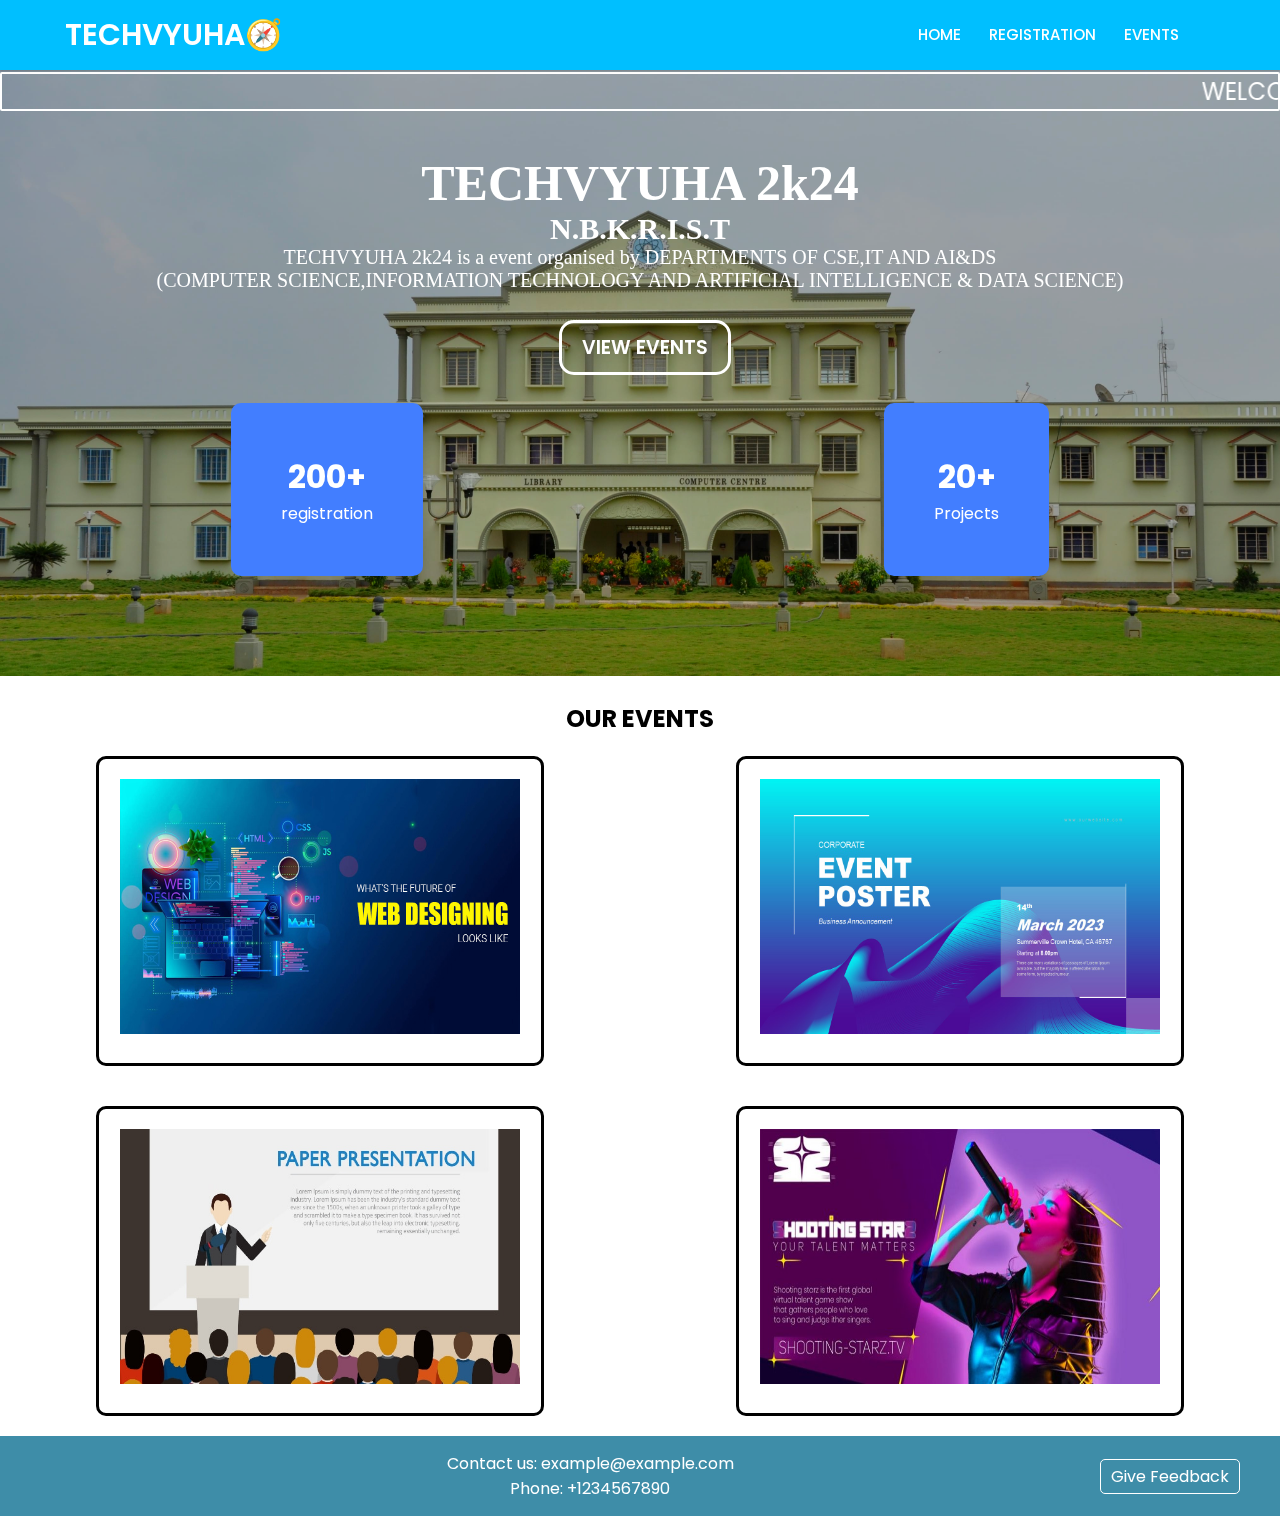
==== index.html @ 75d690bf "NEW COMMITS" ====
<!DOCTYPE html>
<html lang="en" dir="ltr">
  <head>
    <meta charset="UTF-8">
   <title> TECHVYUHA🧭</title>
    <link rel="stylesheet" href="style.css">
     <meta name="viewport" content="width=device-width, initial-scale=1.0">
   </head>
<body>
  <div class="cursor"></div>
  <nav>
    <div class="navbar">
      <i class='bx bx-menu'></i>
      <div class="logo"><a href="#">TECHVYUHA🧭</a></div>
      <div class="nav-links">
        <div class="sidebar-logo">
            <span class="logo-name">TECHVYUHA🧭</span>
            <i class='bx bx-x' ></i>
          </div>
          <div class="sidebar-logo">
            <span class="logo-name">HOME</span>
            <i class='bx bx-x' ></i>
          </div>
        <ul class="links">
            <li><a href="#"> HOME</a></li>
          <li><a href="REGISTRATION.HTML">REGISTRATION</a></li>
          <li>
            <a href="#">EVENTS</a>
            <i class='bx bxs-chevron-down js-arrow arrow '></i>
            <ul class="js-sub-menu sub-menu">
              <li><a href="events.html">PAPER PRESENTATION</a></li>
              <li><a href="events.html">POSTER PRESENTATION</a></li>
              <li><a href="events.html">WEB CONTEST</a></li>
            </ul>
          </li>
          
        </ul>
      </div>
    </div>
  </nav>
  <br><br><br><br>
  <div class="mar">
    <marquee direction="left"
    style="border:BLACK 2px SOLID; border-color: white; border-radius: 2px; font-size: x-large;"
    Scrollamount=10>
    WELCOME TO TECHVYUHA 2K24&nbsp;&nbsp;&nbsp;&nbsp;&nbsp;&nbsp;&nbsp;&nbsp;&nbsp;&nbsp;&nbsp;&nbsp;&nbsp;&nbsp;&nbsp;&nbsp;&nbsp;&nbsp;&nbsp;&nbsp;&nbsp;&nbsp;&nbsp;&nbsp;&nbsp;&nbsp;&nbsp;&nbsp;&nbsp;&nbsp;&nbsp;&nbsp;&nbsp;&nbsp;&nbsp;&nbsp;&nbsp;&nbsp;&nbsp;&nbsp;&nbsp;&nbsp;&nbsp;&nbsp;&nbsp;&nbsp;&nbsp;&nbsp;&nbsp;&nbsp;&nbsp;&nbsp;&nbsp;&nbsp;&nbsp;&nbsp;&nbsp;&nbsp;&nbsp;&nbsp;&nbsp;&nbsp;&nbsp;&nbsp;&nbsp;&nbsp; <span style="color: rgb(255, 255, 255);">WELCOME TO TECHVYUHA 2K24</span> &nbsp;&nbsp;&nbsp;&nbsp;&nbsp;&nbsp;&nbsp;&nbsp;&nbsp;&nbsp;&nbsp;&nbsp;&nbsp;&nbsp;&nbsp;&nbsp;&nbsp;&nbsp;&nbsp;&nbsp;&nbsp;&nbsp;&nbsp;&nbsp;&nbsp;&nbsp;&nbsp;&nbsp;&nbsp;&nbsp;&nbsp;&nbsp;&nbsp;&nbsp;&nbsp;&nbsp;&nbsp;&nbsp;&nbsp;&nbsp;&nbsp;&nbsp;&nbsp;&nbsp;&nbsp;&nbsp;&nbsp;&nbsp;&nbsp;&nbsp; WELCOME TO TECHVYUHA 2K24&nbsp;&nbsp;&nbsp;&nbsp;&nbsp;&nbsp;&nbsp;&nbsp;&nbsp;&nbsp;&nbsp;&nbsp;&nbsp;&nbsp;&nbsp;&nbsp;&nbsp;&nbsp;&nbsp;&nbsp;&nbsp;&nbsp;&nbsp;&nbsp;&nbsp;&nbsp;&nbsp;&nbsp;&nbsp;&nbsp;&nbsp;&nbsp;&nbsp;&nbsp;&nbsp;&nbsp;&nbsp;&nbsp;&nbsp;&nbsp;&nbsp;&nbsp;&nbsp;&nbsp;&nbsp;&nbsp;&nbsp;&nbsp;&nbsp;&nbsp;&nbsp;&nbsp;&nbsp;&nbsp;&nbsp;&nbsp;&nbsp;&nbsp;&nbsp;&nbsp;&nbsp;&nbsp;&nbsp;&nbsp;&nbsp;&nbsp; <span style="color: rgb(255, 255, 255);">HAPPY NEW YEAR 2024!!</span>
  </marquee>
  </div>
<br><br>

  <h1 align="center" style="font-family:'Times New Roman', Times, serif; font-size: 50px;">TECHVYUHA 2k24</h1>
  <h1 align="center"  style="font-family:'Times New Roman', Times, serif; font-size: 30px;">N.B.K.R.I.S.T</h1>
  <p align="center"  style="font-family:'Times New Roman', Times, serif; font-size: 20px;">TECHVYUHA 2k24 is a event organised by DEPARTMENTS OF CSE,IT AND AI&DS <br> (COMPUTER SCIENCE,INFORMATION TECHNOLOGY AND ARTIFICIAL INTELLIGENCE & DATA SCIENCE)</p>
  <br>
<div class="buttons" align="center">
  <button class="btn btn1" href="#eve"><a href="#eve" id="aaa">VIEW EVENTS</a></button>
</div>
  <br>
  <div class="details" align="center">
      <div class="details1">
          <p><i></i></p>
          <h1>200+</h1>
          <p> registration</p>
      </div>
      <div class="details2">
          <p><i></i></p>
          <h1>20+</h1>
          <p>Projects</p>
      </div>
  </div>

  <section id="eve">
  <div class="products">
    <br>
    <h2 align="center" style="color: black;">OUR EVENTS</h2>
    <div class="rows">
        <div class="car1">
            <img src="webd.jpg" alt="" id="img1"> 
            <h3>WEB</h3>
        </div>
        <div class="car1">
            <img src="post.jpg" alt="" id="img1"> 
            <h3>POSTER</h3>
        </div>
    </div>
    <div class="rows">

        <div class="car1">
            <img src="paperp.jpg" alt="" id="img1"> 
            <h3>POSTER</h3>
        </div>
        <div class="car1">
            <img src="sing.jpg" alt="" id="img1"> 
            <h3>SINGING</h3>
        </div>
    </div>
    </section>
</div>

  <div class="mainpg">
    
    <footer>
      <div class="footer-container">
        <div class="social-media">
          <a href="#"><i class='bx bxl-facebook'></i></a>
          <a href="#"><i class='bx bxl-twitter'></i></a>
          <a href="#"><i class='bx bxl-instagram'></i></a>
          <a href="#"><i class='bx bxl-linkedin'></i></a>
        </div>
        <div class="contact-info">
          <p>Contact us: example@example.com</p>
          <p>Phone: +1234567890</p>
        </div>
        <div class="feedback">
          <a href="#">Give Feedback</a>
        </div>
      </div>
    </footer>
</div>
  <script src="script.js"></script>
</body>
</html>
---- style.css ----
@import url('https://fonts.googleapis.com/css2?family=Poppins:wght@200;300;400;500;600;700&display=swap');
*{
  margin: 0;
  padding: 0;
  box-sizing: border-box;
  font-family: 'Poppins', sans-serif;
}
body{
  min-height: 100vh;
  background-image: url(bgimg.jpeg);
    background-size: cover;
    background-repeat: no-repeat;
    background-attachment: fixed;
    color: white;
    font-family: Arial, sans-serif; /* Specify a fallback font */
    backdrop-filter: blur(10px);
    backdrop-filter: brightness(75%) saturate(150%);
    /* cursor: none; */
}
nav{
  position: fixed;
  top: 0;
  left: 0;
  width: 100%;
  height: 100%;
  height: 70px;
  background: #00bfff;
  box-shadow: 0 1px 2px rgba(0, 0, 0, 0.2);
  z-index: 99;
}
nav .navbar{
  height: 100%;
  max-width: 1250px;
  width: 100%;
  display: flex;
  align-items: center;
  justify-content: space-between;
  margin: auto;
  /* background: red; */
  padding: 0 50px;
}
.navbar .logo a{
  font-size: 30px;
  color: #fff;
  text-decoration: none;
  font-weight: 600;
}
nav .navbar .nav-links{
  line-height: 70px;
  height: 100%;
}
nav .navbar .links{
  display: flex;
}
nav .navbar .links li{
  position: relative;
  display: flex;
  align-items: center;
  justify-content: space-between;
  list-style: none;
  padding: 0 14px;
}
nav .navbar .links li a{
  height: 100%;
  text-decoration: none;
  white-space: nowrap;
  color: #fff;
  font-size: 15px;
  font-weight: 500;
}
.links li:hover .htmlcss-arrow,
.links li:hover .js-arrow{
  transform: rotate(180deg);
  }

nav .navbar .links li .arrow{
  /* background: red; */
  height: 100%;
  width: 22px;
  line-height: 70px;
  text-align: center;
  display: inline-block;
  color: #fff;
  transition: all 0.3s ease;
}
nav .navbar .links li .sub-menu{
  position: absolute;
  top: 70px;
  left: 0;
  line-height: 40px;
  background: #3E8DA8;
  box-shadow: 0 1px 2px rgba(0, 0, 0, 0.2);
  border-radius: 0 0 4px 4px;
  display: none;
  z-index: 2;
}
nav .navbar .links li:hover .htmlCss-sub-menu,
nav .navbar .links li:hover .js-sub-menu{
  display: block;
}
.navbar .links li .sub-menu li{
  padding: 0 22px;
  border-bottom: 1px solid rgba(255,255,255,0.1);
}
.navbar .links li .sub-menu a{
  color: #fff;
  font-size: 15px;
  font-weight: 500;
}
.navbar .links li .sub-menu .more-arrow{
  line-height: 40px;
}
.navbar .links li .htmlCss-more-sub-menu{
  /* line-height: 40px; */
}
.navbar .links li .sub-menu .more-sub-menu{
  position: absolute;
  top: 0;
  left: 100%;
  border-radius: 0 4px 4px 4px;
  z-index: 1;
  display: none;
}
.links li .sub-menu .more:hover .more-sub-menu{
  display: block;
}
.navbar .search-box{
  position: relative;
   height: 40px;
  width: 40px;
}
.navbar .search-box i{
  position: absolute;
  height: 100%;
  width: 100%;
  line-height: 40px;
  text-align: center;
  font-size: 22px;
  color: #fff;
  font-weight: 600;
  cursor: pointer;
  transition: all 0.3s ease;
}
.navbar .search-box .input-box{
  position: absolute;
  right: calc(100% - 40px);
  top: 80px;
  height: 60px;
  width: 300px;
  background: #3E8DA8;
  border-radius: 6px;
  opacity: 0;
  pointer-events: none;
  transition: all 0.4s ease;
}
.navbar.showInput .search-box .input-box{
  top: 65px;
  opacity: 1;
  pointer-events: auto;
  background: #3E8DA8;
}
.search-box .input-box::before{
  content: '';
  position: absolute;
  height: 20px;
  width: 20px;
  background: #3E8DA8;
  right: 10px;
  top: -6px;
  transform: rotate(45deg);
}
.search-box .input-box input{
  position: absolute;
  top: 50%;
  left: 50%;
  border-radius: 4px;
  transform: translate(-50%, -50%);
  height: 35px;
  width: 280px;
  outline: none;
  padding: 0 15px;
  font-size: 16px;
  border: none;
}
.navbar .nav-links .sidebar-logo{
  display: none;
}
.navbar .bx-menu{
  display: none;
}
@media (max-width:920px) {
  nav .navbar{
    max-width: 100%;
    padding: 0 25px;
  }

  nav .navbar .logo a{
    font-size: 27px;
  }
  nav .navbar .links li{
    padding: 0 10px;
    white-space: nowrap;
  }
  nav .navbar .links li a{
    font-size: 15px;
  }
}
@media (max-width:800px){
  nav{
    /* position: relative; */
  }
  .navbar .bx-menu{
    display: block;
  }
  nav .navbar .nav-links{
    position: fixed;
    top: 0;
    left: -100%;
    display: block;
    max-width: 270px;
    width: 100%;
    background:  #3E8DA8;
    line-height: 40px;
    padding: 20px;
    box-shadow: 0 5px 10px rgba(0, 0, 0, 0.2);
    transition: all 0.5s ease;
    z-index: 1000;
  }
  .navbar .nav-links .sidebar-logo{
    display: flex;
    align-items: center;
    justify-content: space-between;
  }
  .sidebar-logo .logo-name{
    font-size: 25px;
    color: #fff;
  }
    .sidebar-logo  i,
    .navbar .bx-menu{
      font-size: 25px;
      color: #fff;
    }
  nav .navbar .links{
    display: block;
    margin-top: 20px;
  }
  nav .navbar .links li .arrow{
    line-height: 40px;
  }
nav .navbar .links li{
    display: block;
  }
nav .navbar .links li .sub-menu{
  position: relative;
  top: 0;
  box-shadow: none;
  display: none;
}
nav .navbar .links li .sub-menu li{
  border-bottom: none;

}
.navbar .links li .sub-menu .more-sub-menu{
  display: none;
  position: relative;
  left: 0;
}
.navbar .links li .sub-menu .more-sub-menu li{
  display: flex;
  align-items: center;
  justify-content: space-between;
}
.links li:hover .htmlcss-arrow,
.links li:hover .js-arrow{
  transform: rotate(0deg);
  }
  .navbar .links li .sub-menu .more-sub-menu{
    display: none;
  }
  .navbar .links li .sub-menu .more span{
    /* background: red; */
    display: flex;
    align-items: center;
    /* justify-content: space-between; */
  }

  .links li .sub-menu .more:hover .more-sub-menu{
    display: none;
  }
  nav .navbar .links li:hover .htmlCss-sub-menu,
  nav .navbar .links li:hover .js-sub-menu{
    display: none;
  }
.navbar .nav-links.show1 .links .htmlCss-sub-menu,
  .navbar .nav-links.show3 .links .js-sub-menu,
  .navbar .nav-links.show2 .links .more .more-sub-menu{
      display: block;
    }
    .navbar .nav-links.show1 .links .htmlcss-arrow,
    .navbar .nav-links.show3 .links .js-arrow{
        transform: rotate(180deg);
}
    .navbar .nav-links.show2 .links .more-arrow{
      transform: rotate(90deg);
    }
}
@media (max-width:370px){
  nav .navbar .nav-links{
  max-width: 100%;
} 
}
.mainpg{
    /* padding-top: 100px; */
}
.details{
    display: flex;
    flex-direction: row;
    justify-content: space-around;
}
.details1,.details2{
    padding: 50px;
    background-color: rgb(66, 126, 255);
    border-radius: 10px;
    width: fit-content;
    transition: 1s ease;
}
.details1:hover,.details2:hover{
    transform: scale(1.3);
}

/* Footer styles */
footer {
    background-color: #3E8DA8;
    color: #fff;
    padding: 10px 0;
    padding-top: 15px;
    padding-bottom: 15px;
    /* margin-top: 50px; */
  }
  
  .footer-container {
    max-width: 1200px;
    margin: 0 auto;
    display: flex;
    justify-content: space-between;
    align-items: center;
  }
  
  .social-media a {
    color: #fff;
    margin-right: 10px;
    font-size: 24px;
  }
  
  .contact-info {
    text-align: center;
  }
  
  .feedback a {
    color: #fff;
    text-decoration: none;
    border: 1px solid #fff;
    padding: 5px 10px;
    border-radius: 5px;
    transition: all 0.3s ease;
  }
  
  .feedback a:hover {
    background-color: #fff;
    color: #3E8DA8;
  }
  

.products{
    margin-top: 100px;
    background-color: white;
    position: relative;
    /* z-index: 999; */
    overflow: auto;
}
#img1{
    padding-top: 20px;
    width: 400px;
    height: 275px;
}
.car1{
    display: flex;
    justify-content: space-around;
    flex-direction: column;
    align-items: center;
    background-color: rgb(255, 255, 255);
    width: 28em;
    border-radius: 10px;
    border-color: black;
    border-style: solid;
    margin: 20px;
    transition: 1s ease;

}
.car1:hover{
    transform: scale(1.1);

}
.mainlayer{
    z-index: 999;
    position: relative;
    motion: auto;
}
.rows{
    display: flex;
    flex-direction: row;
    justify-content: space-around;
}
.btns{
    display: flex;
    flex-direction: row;
    justify-content: space-around;
    max-width: 100%;
    /* padding-bottom: 300px; */
    align-items: center;
}
#prdbtn{
    color: rgb(255, 255, 255);
    background-color: rgba(255, 0, 0, 0);
    padding: 15px 40px 15px 40px;
    border-color: rgb(255, 255, 255);
    max-width: 100%;
    transition: 1s ease;
}
#prdbtn:hover{
    transform: scale(1.2);
    border-radius: 30px;
    background-color: white;
    color: darkblue;
    font-weight: 700;
}
  .buttons{
    padding-left: 10px;
    margin: 10px;
  }
.btn{
    border: 1px solid #ffffff;
    background:none;
    font-size: larger;
    font-weight: 600;
    padding: 10px 20px;
    font-family: 'Times New Roman', Times, serif;
    cursor: pointer;
    margin-left: 00px;
    transition: 0.8s;
    border-radius: 15px;
    border-color: #ffffff;
    position: relative;
    border-width: 3px;
    overflow:hidden;
   }
  .btn1,.btn2,.btn3,.btn4{
    color:#0008ff;
  }
  .btn1:hover,.btn2:hover,.btn3:hover,.btn4:hover{
    color: #ffffff ;
  }
  .btn::before{
    content: "";
    left: 0;
    position: absolute;
    width: 100%;
    height: 0%;
    background: #2600ff;
    transition: 0.8s;
    z-index: -5;
  }
  .btn1::before,.btn3::before{
    top: 0;
    border-radius: 0 0 50% 50%;
  }
  .btn2::before,.btn4::before{
   
    bottom: 0;
    border-radius: 50% 50% 0 0 ;
  }
  .btn1:hover::before,.btn2:hover::before,.btn3:hover::before,.btn4:hover::before{
    height: 180%;
    border-color: white;
  }
  #aaa{
    text-decoration: none;
    color: white;
  }
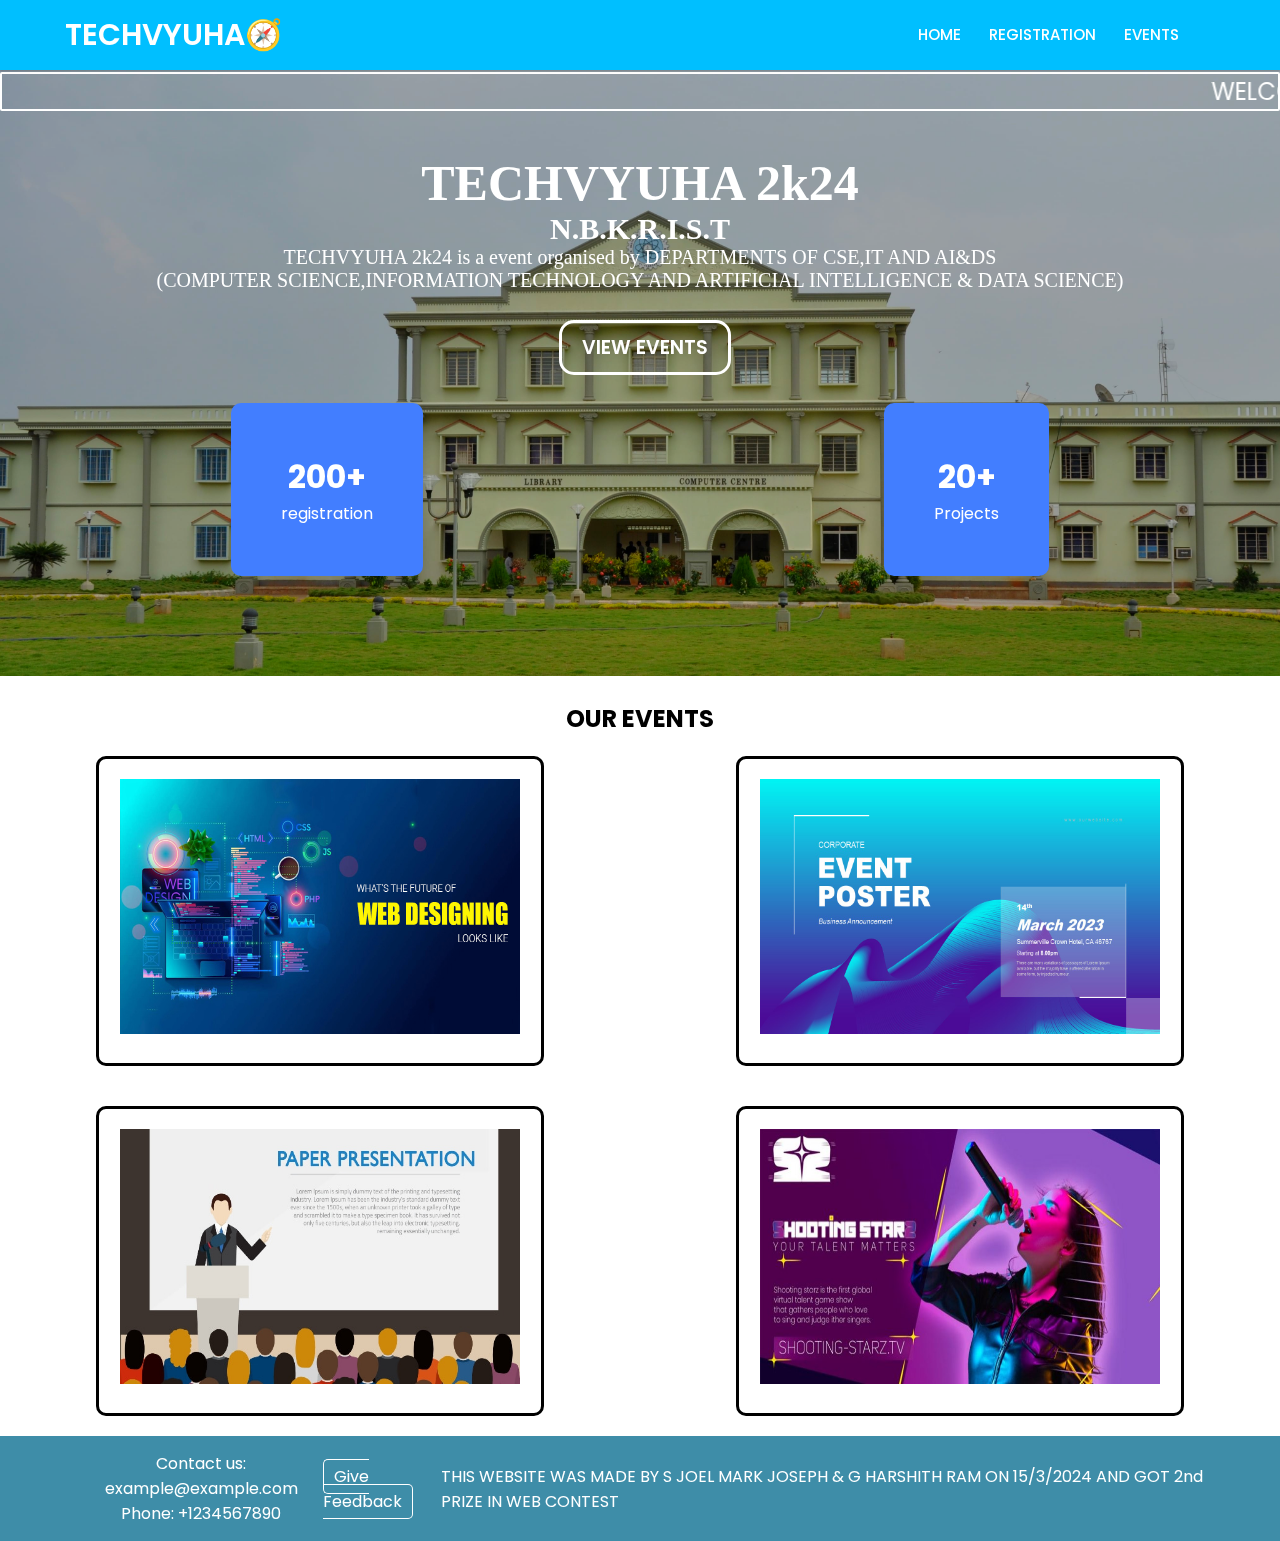
==== commit 8f9f42cc: "Update index.html" ====
--- a/index.html
+++ b/index.html
@@ -114,9 +114,12 @@
         <div class="feedback">
           <a href="#">Give Feedback</a>
         </div>
+        <div>
+          THIS WEBSITE WAS MADE BY S JOEL MARK JOSEPH & G HARSHITH RAM ON 15/3/2024 AND GOT 2nd PRIZE IN WEB CONTEST
+        </div>
       </div>
     </footer>
 </div>
   <script src="script.js"></script>
 </body>
-</html>+</html>
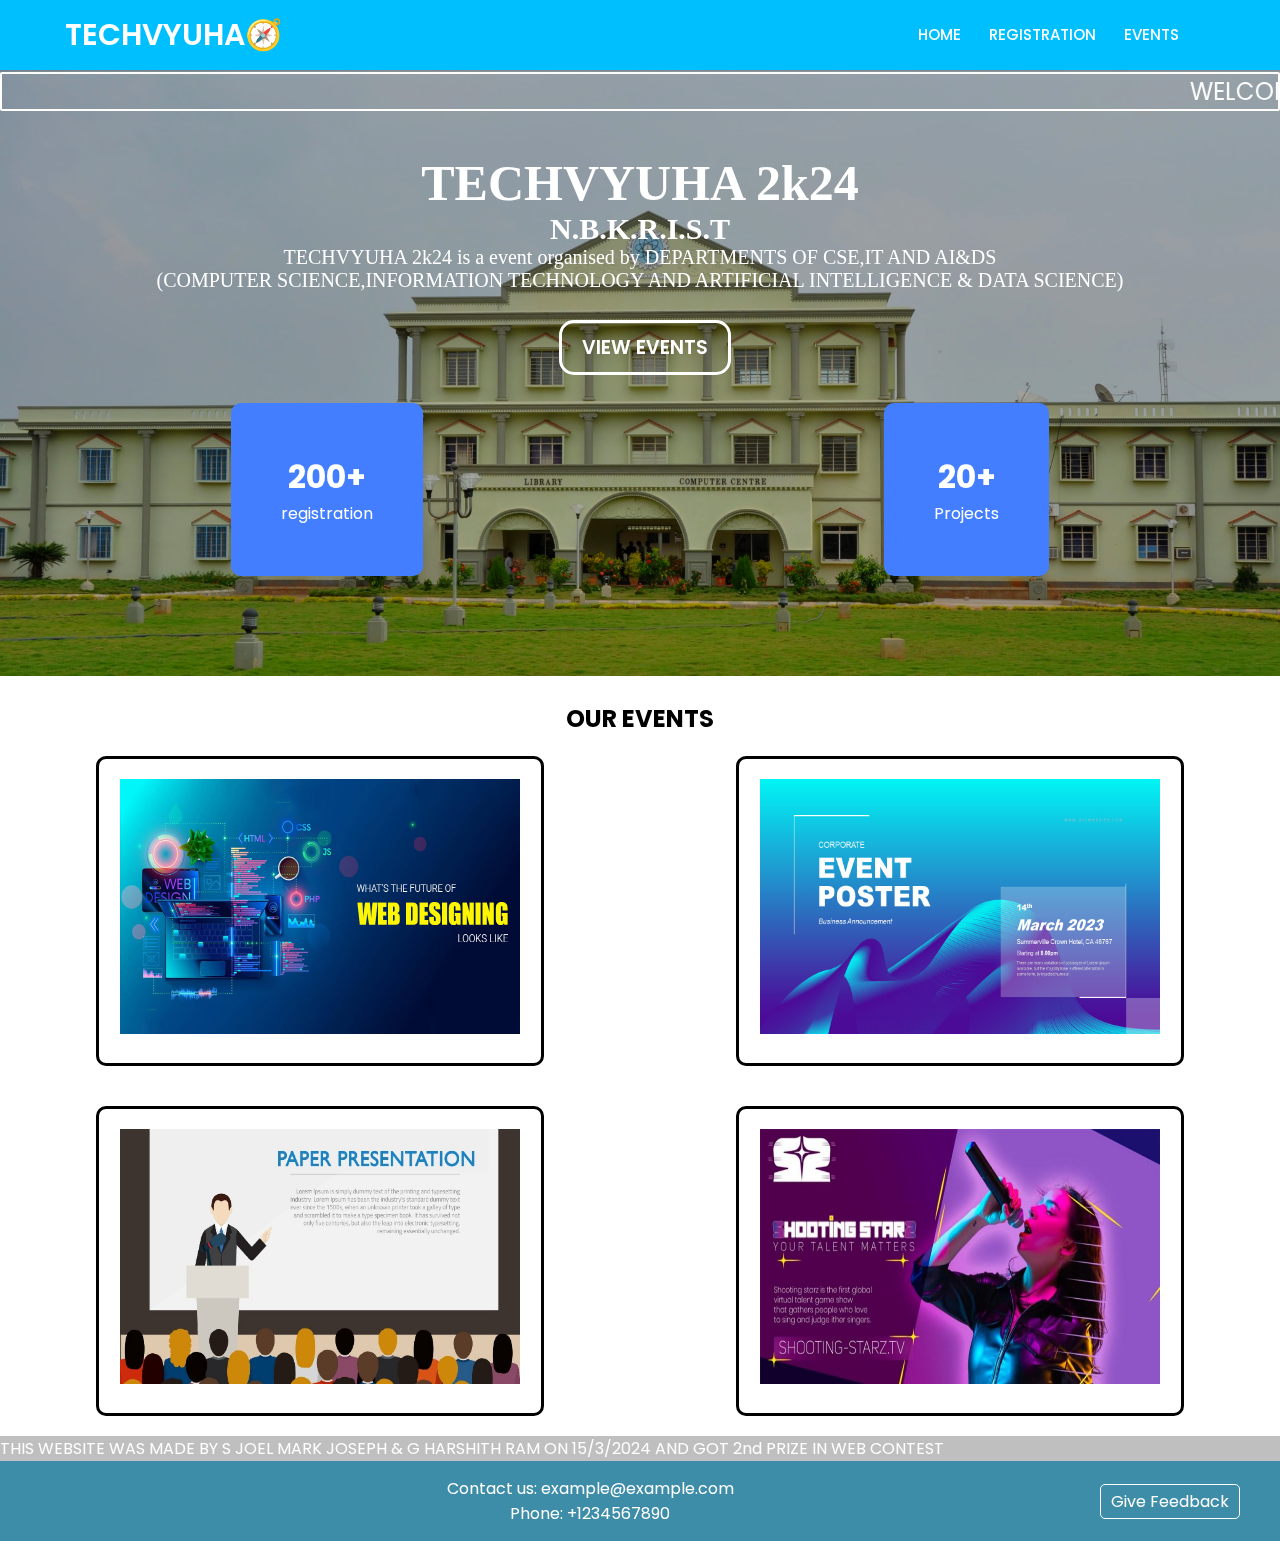
==== commit 7a9915a4: "Update index.html" ====
--- a/index.html
+++ b/index.html
@@ -96,6 +96,7 @@
     </div>
     </section>
 </div>
+<p>THIS WEBSITE WAS MADE BY S JOEL MARK JOSEPH & G HARSHITH RAM ON 15/3/2024 AND GOT 2nd PRIZE IN WEB CONTEST</p>
 
   <div class="mainpg">
     
@@ -114,9 +115,6 @@
         <div class="feedback">
           <a href="#">Give Feedback</a>
         </div>
-        <div>
-          THIS WEBSITE WAS MADE BY S JOEL MARK JOSEPH & G HARSHITH RAM ON 15/3/2024 AND GOT 2nd PRIZE IN WEB CONTEST
-        </div>
       </div>
     </footer>
 </div>
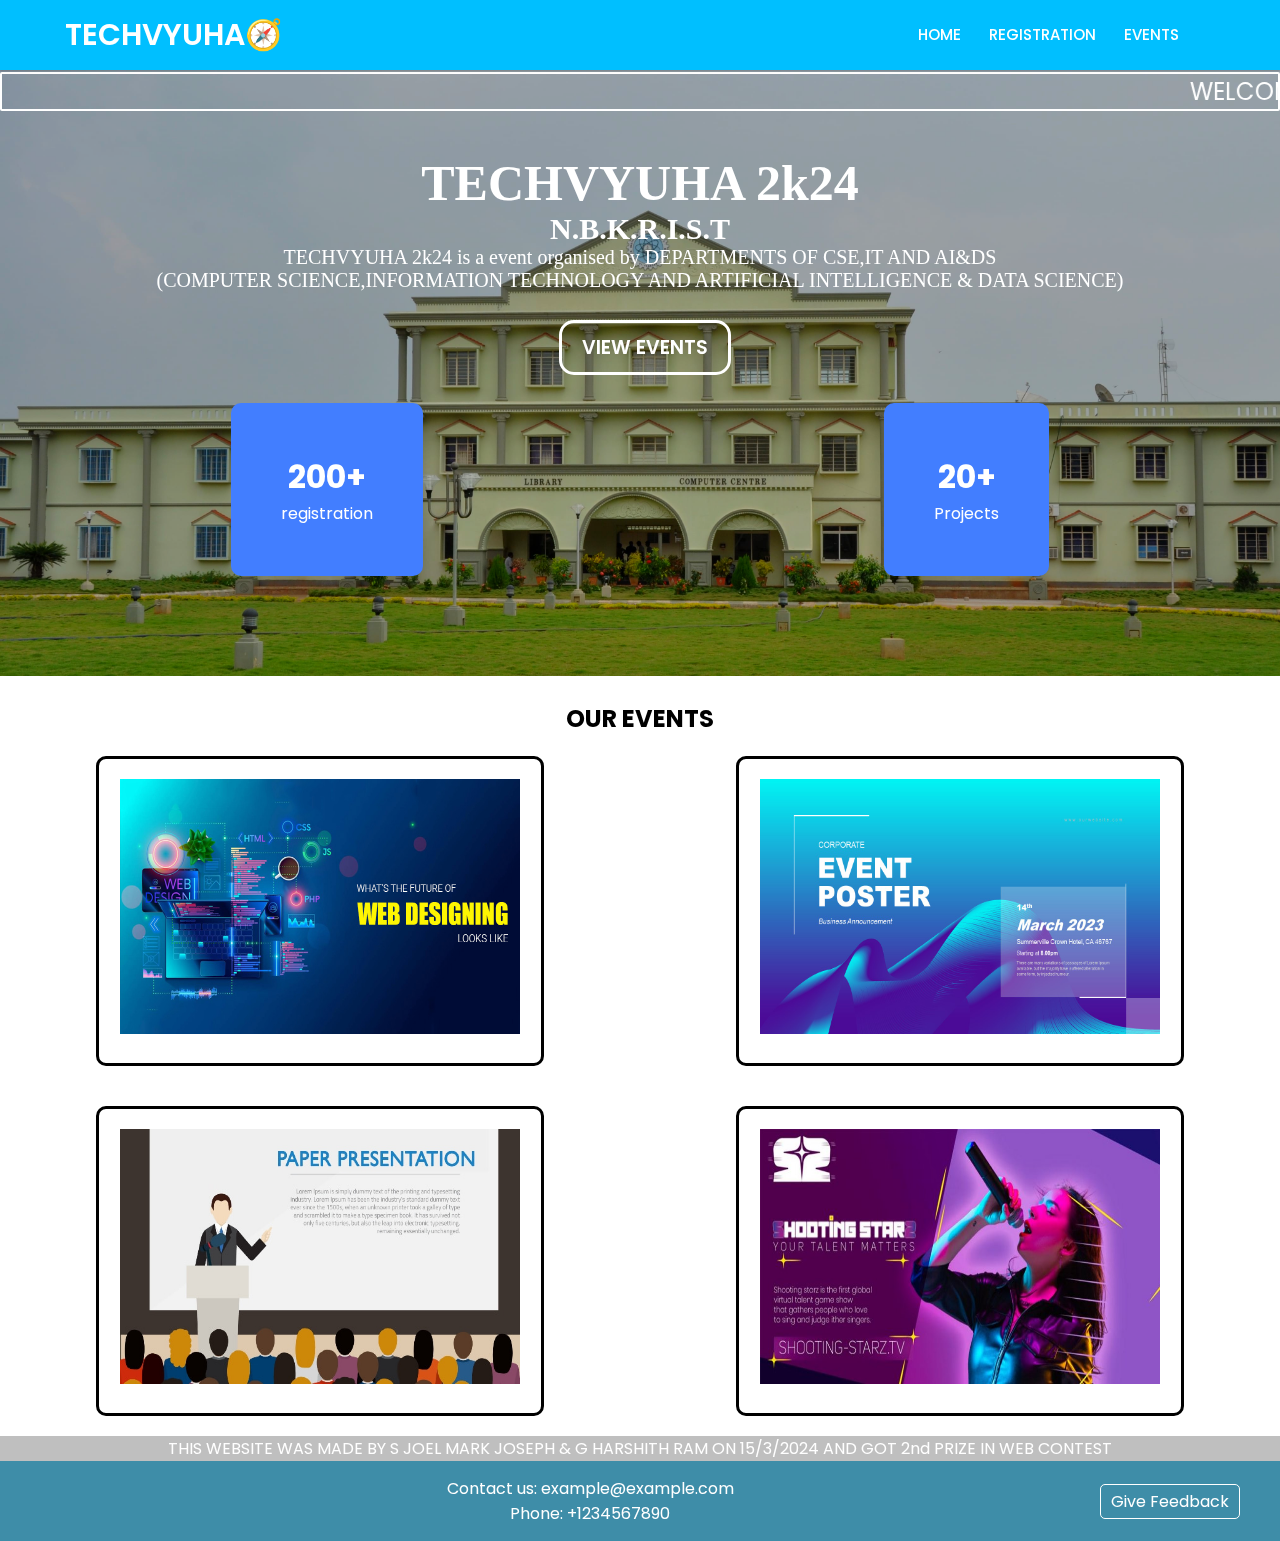
==== commit 9ecba288: "Update index.html" ====
--- a/index.html
+++ b/index.html
@@ -96,7 +96,7 @@
     </div>
     </section>
 </div>
-<p>THIS WEBSITE WAS MADE BY S JOEL MARK JOSEPH & G HARSHITH RAM ON 15/3/2024 AND GOT 2nd PRIZE IN WEB CONTEST</p>
+<p align="center">THIS WEBSITE WAS MADE BY S JOEL MARK JOSEPH & G HARSHITH RAM ON 15/3/2024 AND GOT 2nd PRIZE IN WEB CONTEST</p>
 
   <div class="mainpg">
     
